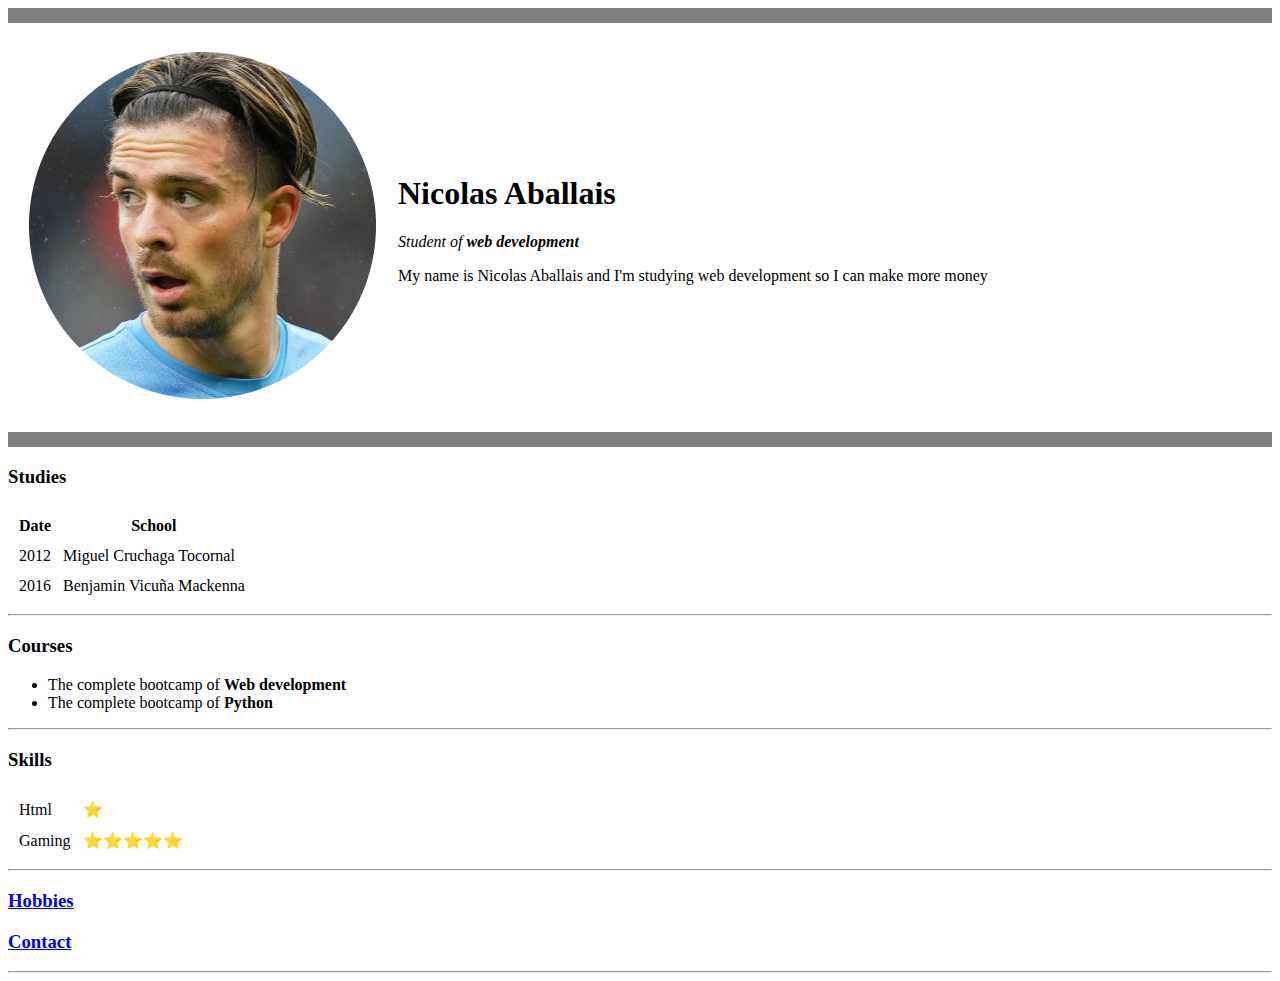
==== index.html @ 8f5a63df "Added initial cv files" ====
<!DOCTYPE html>
<html>
  <head>
    <meta charset="UTF-8" />
    <title>WEB</title>
  </head>
  <body>
    <hr size="15" noshade="" />
    <!--
    <img src="https://assets.adnradio.cl/2022/02/GettyImages-1358413955-e1644337526359-925x470.jpg" alt="Jack Grealish">
    /-->
    <table cellspacing="20">
      <td><img src="images/JackGrealish.png" alt="Jack Grealish" /></td>
      <td>
        <h1>Nicolas Aballais</h1>
        <p>
          <em>Student of <strong>web development</strong></em>
        </p>
        <p>
          My name is Nicolas Aballais and I'm studying web development so I can
          make more money
        </p>
      </td>
    </table>
    <hr size="15" noshade="" />

    <h3>Studies</h3>
    <table cellspacing="10">
      <thead>
        <th>Date</th>
        <th>School</th>
      </thead>
      <tbody>
        <tr>
          <td>2012</td>
          <td>Miguel Cruchaga Tocornal</td>
        </tr>
        <tr>
          <td>2016</td>
          <td>Benjamin Vicuña Mackenna</td>
        </tr>
      </tbody>
      <tfoot></tfoot>
    </table>
    <hr />

    <h3>Courses</h3>
    <ul>
      <li>The complete bootcamp of <strong>Web development</strong></li>
      <li>The complete bootcamp of <strong>Python</strong></li>
    </ul>
    <hr />

    <h3>Skills</h3>
    <table cellspacing="10">
      <tr>
        <td>Html</td>
        <td>⭐</td>
      </tr>
      <tr>
        <td>Gaming</td>
        <td>⭐⭐⭐⭐⭐</td>
      </tr>
    </table>
    <hr />

    <h3><a href="hobbies.html">Hobbies</a></h3>
    <h3><a href="contact.html">Contact</a></h3>
    <hr />
  </body>
</html>
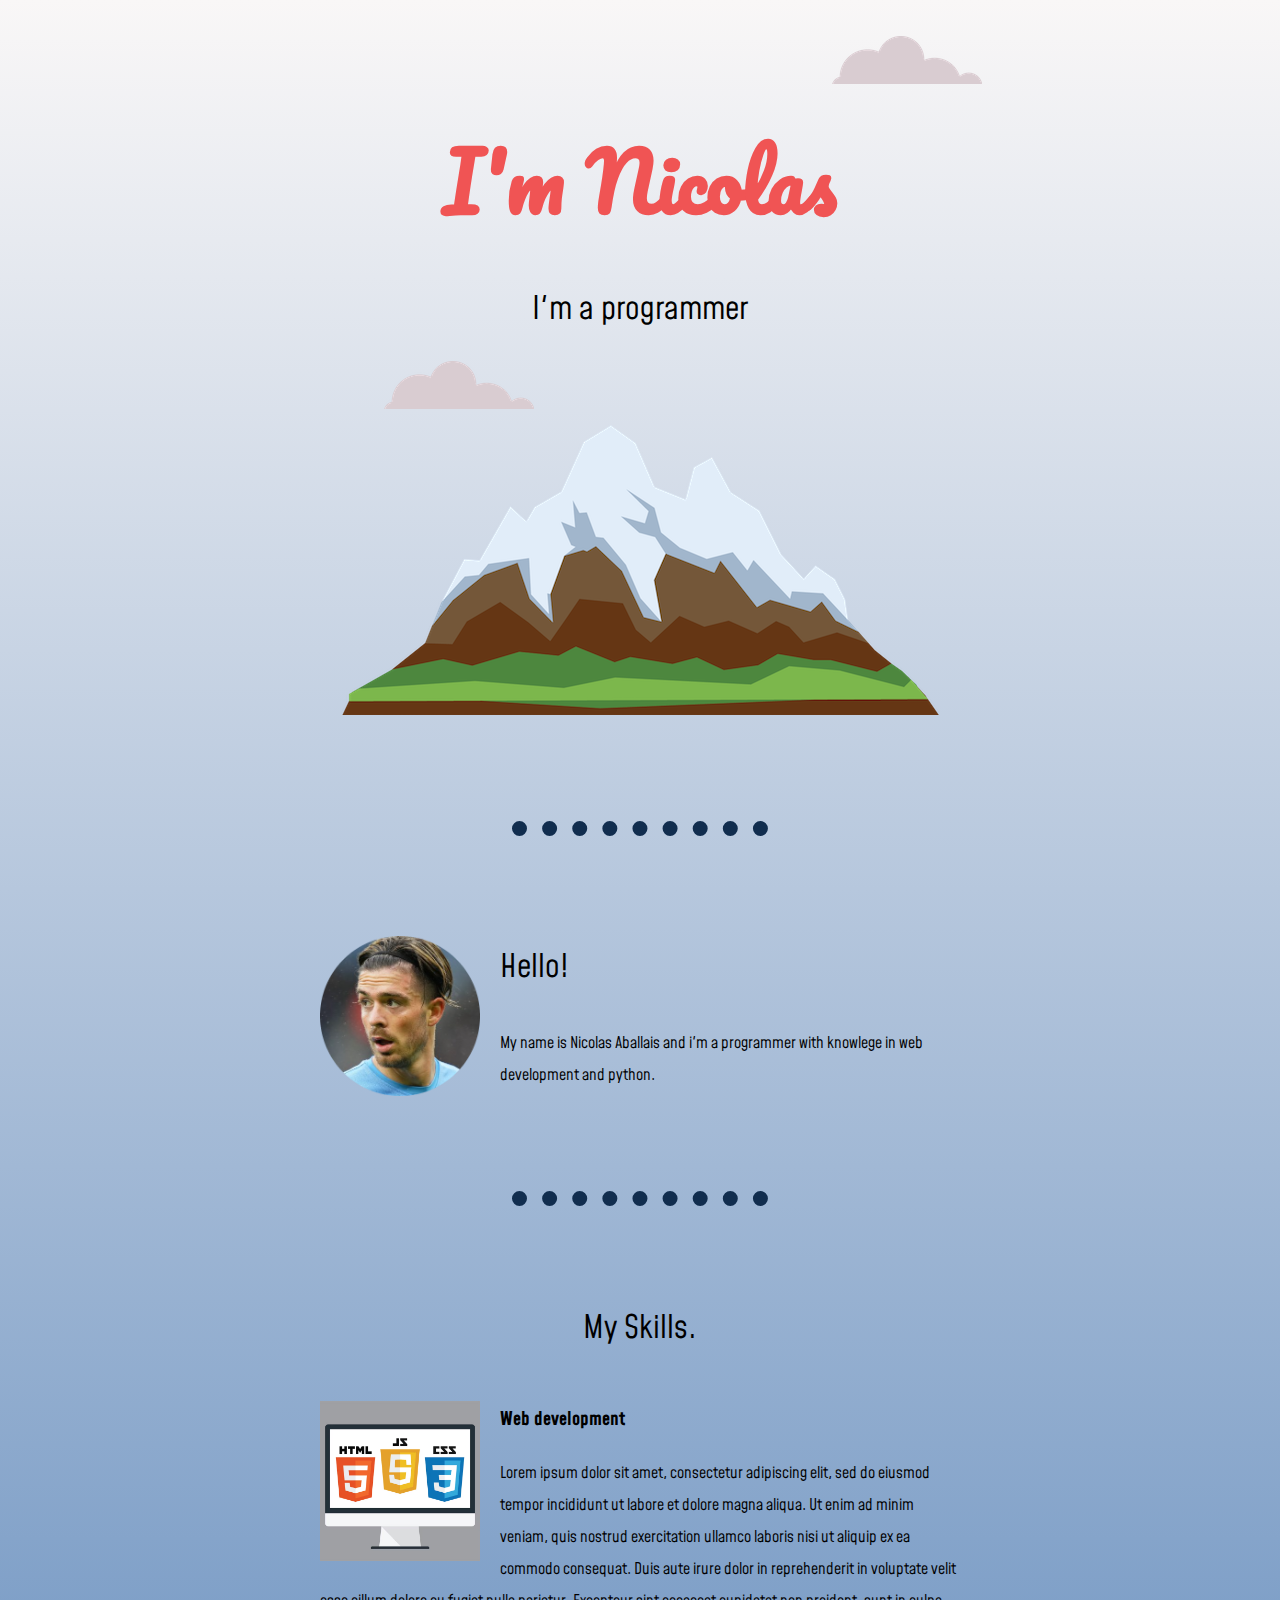
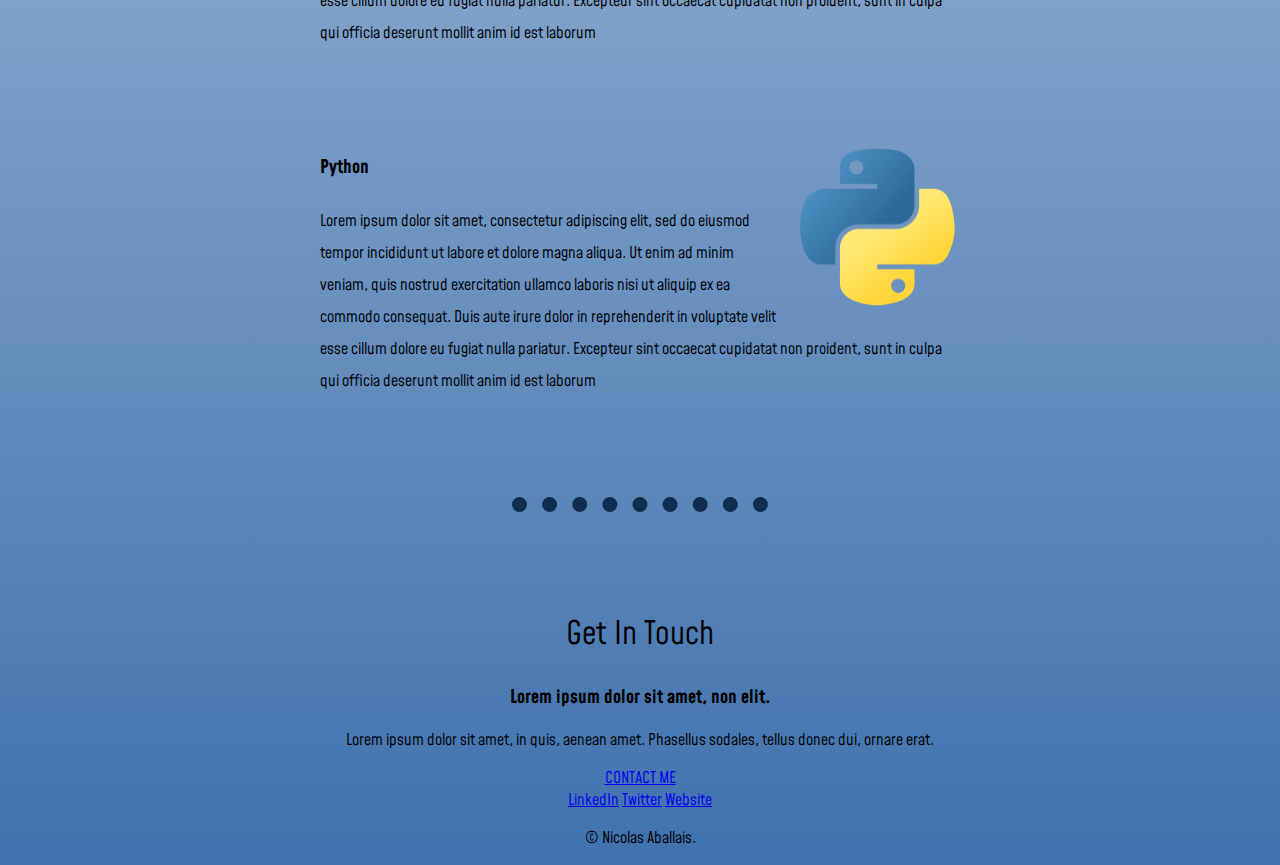
==== commit b4138e61: "Add files via upload" ====
--- a/index.html
+++ b/index.html
@@ -1,71 +1,67 @@
 <!DOCTYPE html>
-<html>
+<html lang="en">
   <head>
     <meta charset="UTF-8" />
-    <title>WEB</title>
+    <meta http-equiv="X-UA-Compatible" content="IE=edge" />
+    <link rel="stylesheet" href="css/styles.css" />
+    <link rel="icon" href="favicon.ico" />
+    <link rel="preconnect" href="https://fonts.googleapis.com" />
+    <link rel="preconnect" href="https://fonts.gstatic.com" crossorigin />
+    <link
+      href="https://fonts.googleapis.com/css2?family=Mohave&family=Pacifico&family=Rock+Salt&display=swap"
+      rel="stylesheet"
+    />
+    <title>Nicolas Aballais</title>
   </head>
+
   <body>
-    <hr size="15" noshade="" />
-    <!--
-    <img src="https://assets.adnradio.cl/2022/02/GettyImages-1358413955-e1644337526359-925x470.jpg" alt="Jack Grealish">
-    /-->
-    <table cellspacing="20">
-      <td><img src="images/JackGrealish.png" alt="Jack Grealish" /></td>
-      <td>
-        <h1>Nicolas Aballais</h1>
-        <p>
-          <em>Student of <strong>web development</strong></em>
-        </p>
-        <p>
-          My name is Nicolas Aballais and I'm studying web development so I can
-          make more money
-        </p>
-      </td>
-    </table>
-    <hr size="15" noshade="" />
+    <div class="top-container">
+      <img class="cloud1" src="images/cloud.png" alt="cloud-img" />
+      <h1>I'm Nicolas</h1>
+      <h2 class="subtittle">I'm a programmer</h2>
+      <img class="cloud2" src="images/cloud.png" alt="cloud-img" />
+      <img id="mointain" src="images/mountain.png" alt="mountain-img" />
+    </div>
+    <hr>
 
-    <h3>Studies</h3>
-    <table cellspacing="10">
-      <thead>
-        <th>Date</th>
-        <th>School</th>
-      </thead>
-      <tbody>
-        <tr>
-          <td>2012</td>
-          <td>Miguel Cruchaga Tocornal</td>
-        </tr>
-        <tr>
-          <td>2016</td>
-          <td>Benjamin Vicuña Mackenna</td>
-        </tr>
-      </tbody>
-      <tfoot></tfoot>
-    </table>
-    <hr />
+    <div class="middle-container">
+      <div class="profile">
+        <img class="profile-img" src="images/JackGrealish.png" alt="profile-img">
+        <h2>Hello!</h2>
+        <p>My name is Nicolas Aballais and i'm a programmer with knowlege in web development and python.</p>
+      </div>
+      <hr>
 
-    <h3>Courses</h3>
-    <ul>
-      <li>The complete bootcamp of <strong>Web development</strong></li>
-      <li>The complete bootcamp of <strong>Python</strong></li>
-    </ul>
-    <hr />
-
-    <h3>Skills</h3>
-    <table cellspacing="10">
-      <tr>
-        <td>Html</td>
-        <td>⭐</td>
-      </tr>
-      <tr>
-        <td>Gaming</td>
-        <td>⭐⭐⭐⭐⭐</td>
-      </tr>
-    </table>
-    <hr />
-
-    <h3><a href="hobbies.html">Hobbies</a></h3>
-    <h3><a href="contact.html">Contact</a></h3>
-    <hr />
+      <div class="skills">
+        <h2>My Skills.</h2>
+        <div class="skill-row">
+          <img class="webDev-img" src="images/webDev.png" alt="webDev-img">
+          <h3>Web development</h3>
+          <p>Lorem ipsum dolor sit amet, consectetur adipiscing elit, sed do eiusmod tempor incididunt ut labore et dolore magna aliqua. Ut enim ad minim veniam, quis nostrud exercitation ullamco laboris nisi ut aliquip ex ea commodo consequat. Duis aute irure dolor in reprehenderit in voluptate velit esse cillum dolore eu fugiat nulla pariatur. Excepteur sint occaecat cupidatat non proident, sunt in culpa qui officia deserunt mollit anim id est laborum</p>
+        </div>
+        
+        <div class="skill-row">
+          <img class="python-img" src="images/python.png" alt="python-img">
+          <h3>Python</h3>
+          <p>Lorem ipsum dolor sit amet, consectetur adipiscing elit, sed do eiusmod tempor incididunt ut labore et dolore magna aliqua. Ut enim ad minim veniam, quis nostrud exercitation ullamco laboris nisi ut aliquip ex ea commodo consequat. Duis aute irure dolor in reprehenderit in voluptate velit esse cillum dolore eu fugiat nulla pariatur. Excepteur sint occaecat cupidatat non proident, sunt in culpa qui officia deserunt mollit anim id est laborum</p>
+      </div>
+      <hr>
+      
+    </div>
+    
+    
+    <div class="bottom-container">
+      <div class="contact-me">
+        <h2>Get In Touch</h2>
+        <h3>Lorem ipsum dolor sit amet, non elit.</h3>
+        <p>Lorem ipsum dolor sit amet, in quis, aenean amet. Phasellus sodales, tellus donec dui, ornare erat.</p>
+        <a class="btn" href="mailto:nicolas_aballais@hotmail.com">CONTACT ME</a>
+      </div>
+      <a class="footer-link" href="https://www.linkedin.com/">LinkedIn</a>
+      <a class="footer-link" href="https://twitter.com/">Twitter</a>
+      <a class="footer-link" href="https://goubrin.github.io/cv/">Website</a>
+      <p>© Nicolas Aballais.</p>
+    </div>
+    
   </body>
 </html>
--- a/css/styles.css
+++ b/css/styles.css
@@ -0,0 +1,97 @@
+body {
+  margin: 0;
+  text-align: center;
+  font-family: "Mohave", sans-serif;
+  background-image: linear-gradient(#F9F7F7,#3F72AF);
+}
+
+hr{
+  margin:100px auto 100px auto;
+  border-style: none ;
+  border-top-style: dotted ;
+  border-width: 15px;
+  width:20%;
+  color: #112D4E;
+  
+}
+
+h1 {
+  margin: auto;
+  font-size: 5rem;
+  font-family: "Pacifico", cursive;
+  line-height: 2;
+  color: #F05454;
+}
+
+.subtittle{
+  font-size: 2rem;
+  font-weight: normal;
+}
+
+h2{
+  font-size: 2rem;
+  font-weight: normal;
+}
+
+
+.top-container {
+  /* background-color: #E7F6F2; */
+  position: relative;
+  padding-top: 100px;
+}
+
+.middle-container {
+  /*background-color: #A5C9CA;*/
+}
+
+.bottom-container {
+  /*background-color: #395B64;*/
+}
+
+
+.cloud1 {
+  position: absolute;
+  left: 65%;
+  top: 5%;
+}
+
+.cloud2 {
+  position: absolute;
+  top: 50%;
+  left: 30%;
+}
+
+.skill-row{
+  margin: 50px auto 100px auto;
+  width: 50%;
+  text-align: left;
+  line-height: 2;
+  
+}
+
+.profile{
+  margin: auto;
+  width: 50%;
+  text-align: left;
+  line-height: 2;
+
+}
+
+.profile-img{
+  width:25%;
+  float: left;
+  margin-right: 20px;
+}
+
+.webDev-img{
+  width:25%;
+  float: left;
+  margin-right: 20px;
+}
+
+.python-img{
+  width:25%;
+  float: right;
+  margin-left: 20px;
+}
+
